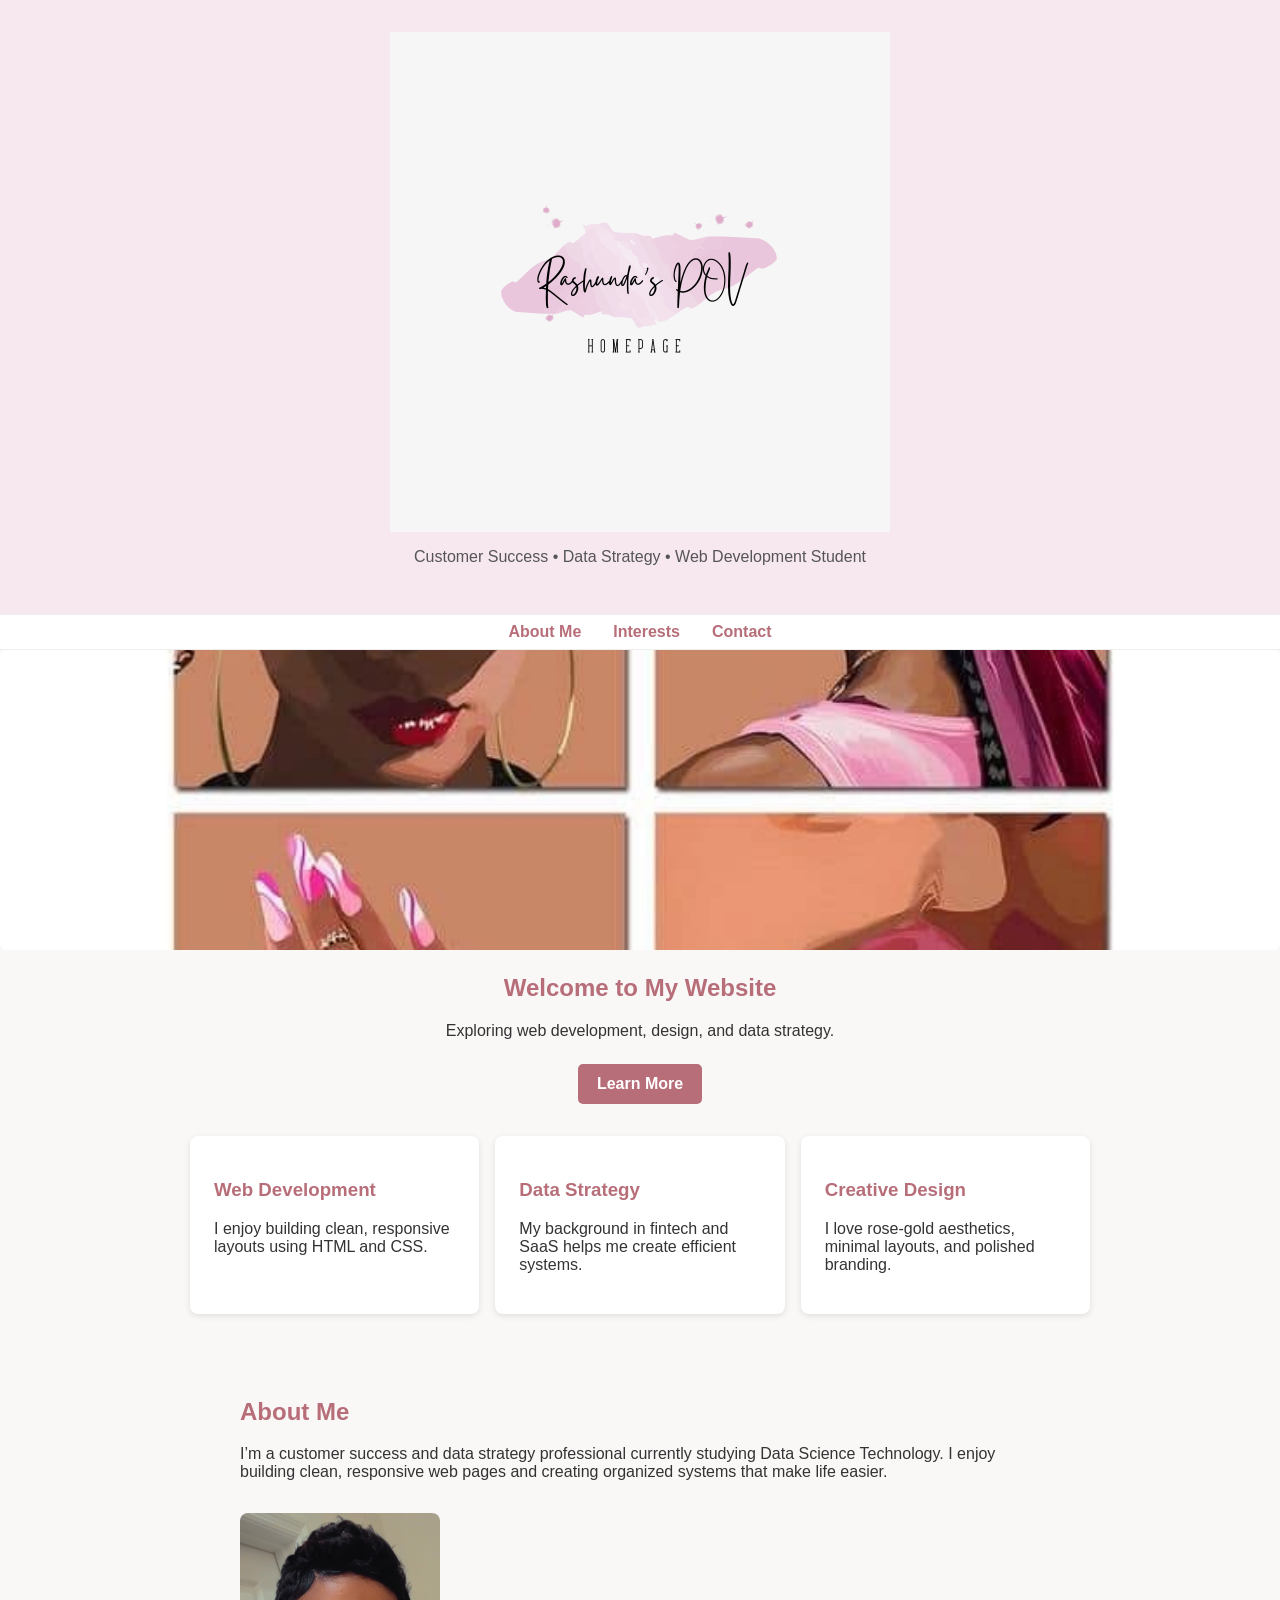
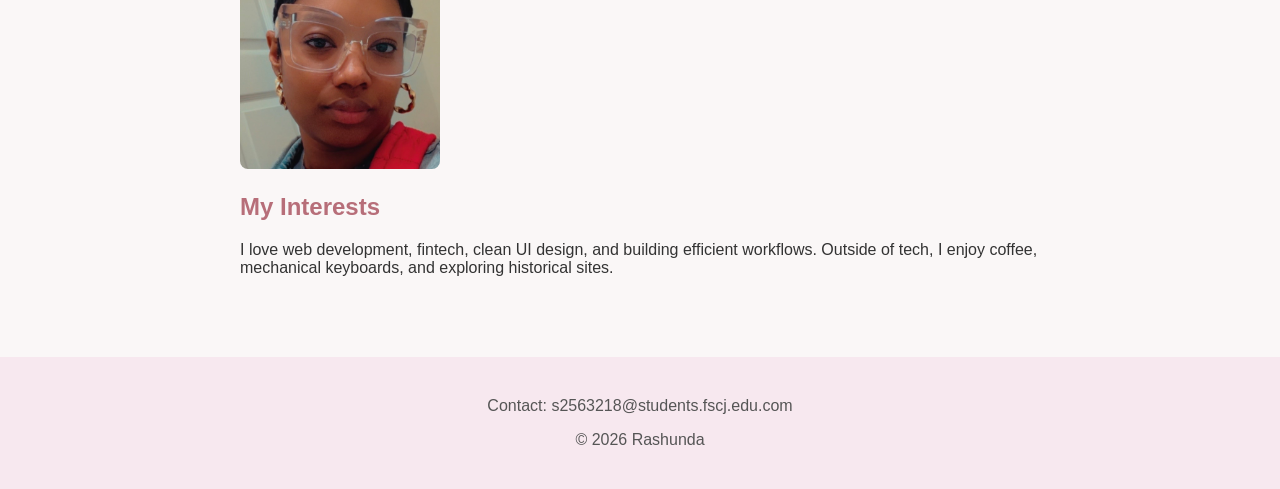
==== index.html @ 9751b0c3 "inital commit" ====
<!DOCTYPE html>
<html lang="en">
<head>
    <meta charset="UTF-8">
    <meta name="viewport" content="width=device-width, initial-scale=1.0">
    <title>Rashunda | Personal Homepage</title>
    <link rel="stylesheet" href="styles.css">
</head>

<body>

    <!-- ===== Header ===== -->
      <header>
    <img src="logo.png" alt="Rashunda logo" class="logo-img">
    <p class="tagline">Customer Success • Data Strategy • Web Development Student</p>
   </header>
       <!-- ===== Navigation ===== -->
    <nav>
        <ul>
            <li><a href="#about">About Me</a></li>
            <li><a href="#interests">Interests</a></li>
            <li><a href="#contact">Contact</a></li>
        </ul>
    </nav>
    <!-- ===== Hero Content ===== -->
    <section class="hero">
    <img src="banner.jpg" alt="Decorative banner image" class="hero-img">
    <div class="hero-content">
        <h2>Welcome to My Website</h2>
        <p>Exploring web development, design, and data strategy.</p>
        <a href="#interests" class="cta-btn">Learn More</a>
    </div>
    </section>
   <!-- ===== Content Grid ===== -->
   <section class="content-grid">
    <div class="card">
        <h3>Web Development</h3>
        <p>I enjoy building clean, responsive layouts using HTML and CSS.</p>
    </div>

    <div class="card">
        <h3>Data Strategy</h3>
        <p>My background in fintech and SaaS helps me create efficient systems.</p>
    </div>

    <div class="card">
        <h3>Creative Design</h3>
        <p>I love rose‑gold aesthetics, minimal layouts, and polished branding.</p>
    </div>
    </section> 
    <!-- ===== Main Content ===== -->
    <main>

        <!-- About Section -->
        <section id="about">
            <h2>About Me</h2>
            <p>
                I’m a customer success and data strategy professional currently studying Data Science Technology.
                I enjoy building clean, responsive web pages and creating organized systems that make life easier.
            </p>

            <!-- Image Requirement -->
            <img src="profile.jpg" alt="A professional portrait of Rashunda" class="profile-img">
        </section>

        <!-- Interests Section -->
        <section id="interests">
            <h2>My Interests</h2>
            <p>
                I love web development, fintech, clean UI design, and building efficient workflows.
                Outside of tech, I enjoy coffee, mechanical keyboards, and exploring historical sites.
            </p>
        </section>

    </main>

    <!-- ===== Footer ===== -->
    <footer id="contact">
        <p>Contact: s2563218@students.fscj.edu.com</p>
        <p>&copy; 2026 Rashunda</p>
    </footer>

</body>
</html>
---- styles.css ----
/* ===== Global Styles ===== */
body {
    font-family: Arial, sans-serif;
    margin: 0;
    padding: 0;
    background: #faf7f7;
    color: #333;
}

/* ===== Header ===== */
header {
    text-align: center;
    padding: 2rem 1rem;
    background: #f7e8ef;
}

header h1 {
    margin: 0;
    font-size: 2rem;
    color: #b76e79;
}

.tagline {
    font-size: 1rem;
    color: #555;
}
/* ===== Logo Image ===== */
.logo-img {
    width: 500px;
    height: auto;
    display: block;
    margin: 0 auto 0.5rem auto;
}
/* ===== Responsive Design ===== */
@media (max-width: 700px) {
    .logo-img {
        width: 100px;
    }

    nav ul {
        flex-direction: column;
        text-align: center;
    }

    .content-grid {
        flex-direction: column;
    }

    .hero-img {
        max-height: 200px;
    }
}



/* ===== Navigation ===== */
nav {
    background: #fff;
    border-top: 1px solid #eee;
    border-bottom: 1px solid #eee;
}

nav ul {
    list-style: none;
    display: flex;
    justify-content: center;
    padding: 0.5rem 0;
    margin: 0;
}

nav li {
    margin: 0 1rem;
}

nav a {
    text-decoration: none;
    color: #b76e79;
    font-weight: bold;
}

nav a:hover {
    color: #8a5058;
}

/* ===== Main Content ===== */
main {
    padding: 2rem 1rem;
    max-width: 800px;
    margin: auto;
}

h2 {
    color: #b76e79;
}

/* Image styling */
.profile-img {
    width: 200px;
    border-radius: 8px;
    margin-top: 1rem;
}

/* ===== Footer ===== */
footer {
    text-align: center;
    padding: 1.5rem;
    background: #f7e8ef;
    margin-top: 2rem;
    color: #555;
}
/* ===== Hero Section ===== */
.hero {
    position: relative;
    text-align: center;
    color: #333;
    margin-bottom: 2rem;
}

.hero-img {
    width: 100%;
    max-height: 300px;
    object-fit: cover;
    border-radius: 6px;
}

.hero-content {
    margin-top: 1rem;
}

.cta-btn {
    display: inline-block;
    padding: 0.7rem 1.2rem;
    background: #b76e79;
    color: white;
    text-decoration: none;
    border-radius: 5px;
    margin-top: 0.5rem;
    font-weight: bold;
}

.cta-btn:hover {
    background: #8a5058;
}
/* ===== Content Grid ===== */
.content-grid {
    display: flex;
    gap: 1rem;
    margin: 2rem auto;
    max-width: 900px;
    padding: 0 1rem;
}

.card {
    background: white;
    padding: 1.5rem;
    border-radius: 8px;
    box-shadow: 0 2px 6px rgba(0,0,0,0.1);
    flex: 1;
}

.card h3 {
    color: #b76e79;
}
/* ===== Responsive Design ===== */
@media (max-width: 700px) {
    nav ul {
        flex-direction: column;
        text-align: center;
    }

    .content-grid {
        flex-direction: column;
    }

    .hero-img {
        max-height: 200px;
    }
}
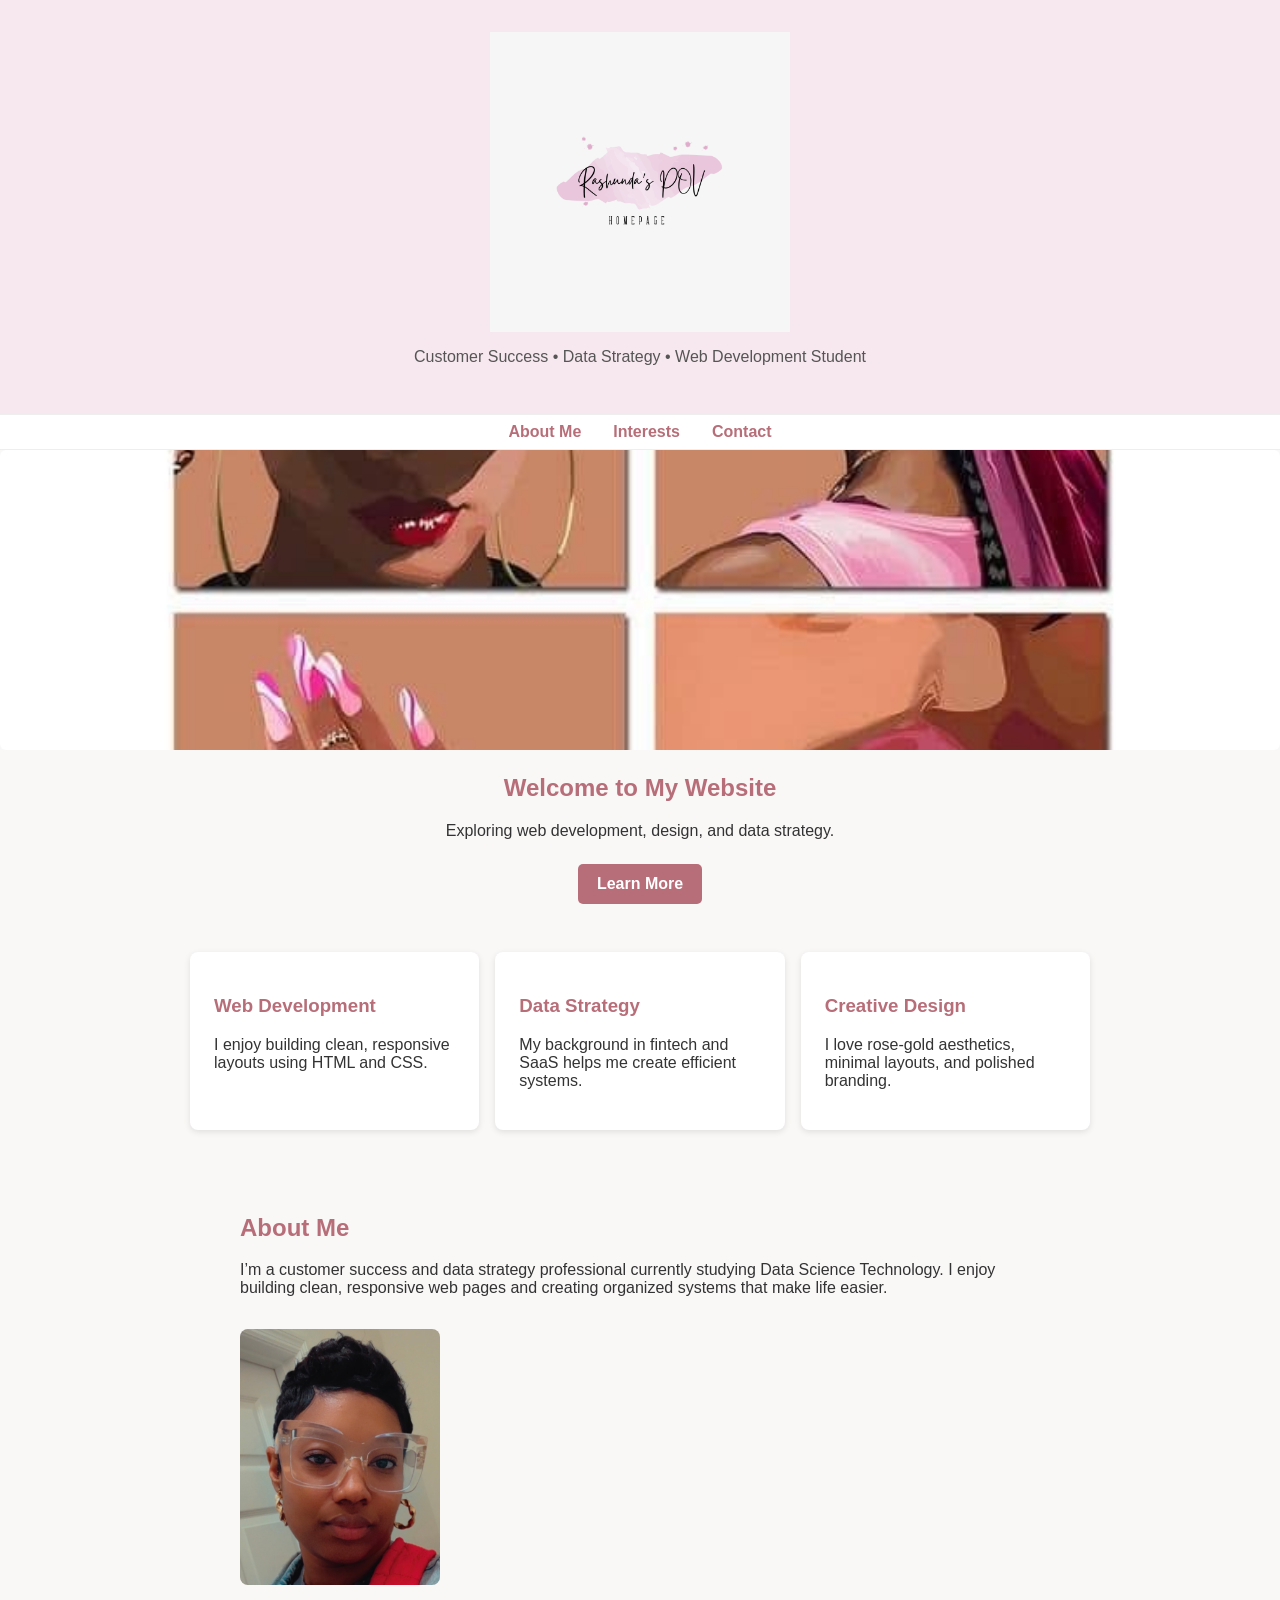
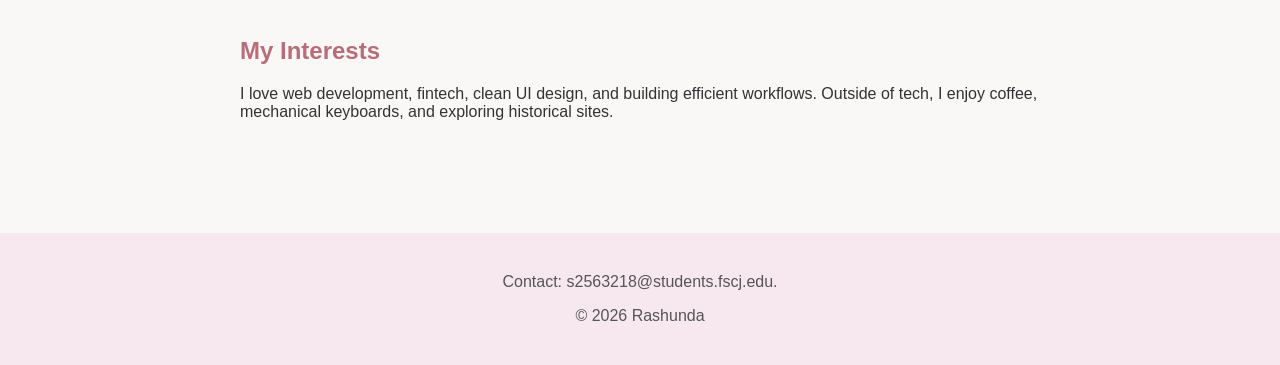
==== commit dabda7ea: "updated .html" ====
--- a/index.html
+++ b/index.html
@@ -76,7 +76,7 @@
 
     <!-- ===== Footer ===== -->
     <footer id="contact">
-        <p>Contact: s2563218@students.fscj.edu.com</p>
+        <p>Contact: s2563218@students.fscj.edu.</p>
         <p>&copy; 2026 Rashunda</p>
     </footer>
 
--- a/styles.css
+++ b/styles.css
@@ -5,6 +5,9 @@
     padding: 0;
     background: #faf7f7;
     color: #333;
+}
+section {
+    margin-bottom: 3rem;
 }
 
 /* ===== Header ===== */
@@ -26,7 +29,7 @@
 }
 /* ===== Logo Image ===== */
 .logo-img {
-    width: 500px;
+    width: 300px;
     height: auto;
     display: block;
     margin: 0 auto 0.5rem auto;
@@ -34,12 +37,13 @@
 /* ===== Responsive Design ===== */
 @media (max-width: 700px) {
     .logo-img {
-        width: 100px;
+        width: 160px;
     }
 
     nav ul {
         flex-direction: column;
         text-align: center;
+        margin-bottom: 1rem;
     }
 
     .content-grid {
@@ -48,6 +52,9 @@
 
     .hero-img {
         max-height: 200px;
+    }
+    .card {
+        margin-bottom: 1rem;
     }
 }
 
@@ -113,8 +120,7 @@
     position: relative;
     text-align: center;
     color: #333;
-    margin-bottom: 2rem;
-}
+ }
 
 .hero-img {
     width: 100%;
@@ -161,19 +167,3 @@
 .card h3 {
     color: #b76e79;
 }
-/* ===== Responsive Design ===== */
-@media (max-width: 700px) {
-    nav ul {
-        flex-direction: column;
-        text-align: center;
-    }
-
-    .content-grid {
-        flex-direction: column;
-    }
-
-    .hero-img {
-        max-height: 200px;
-    }
-}
-
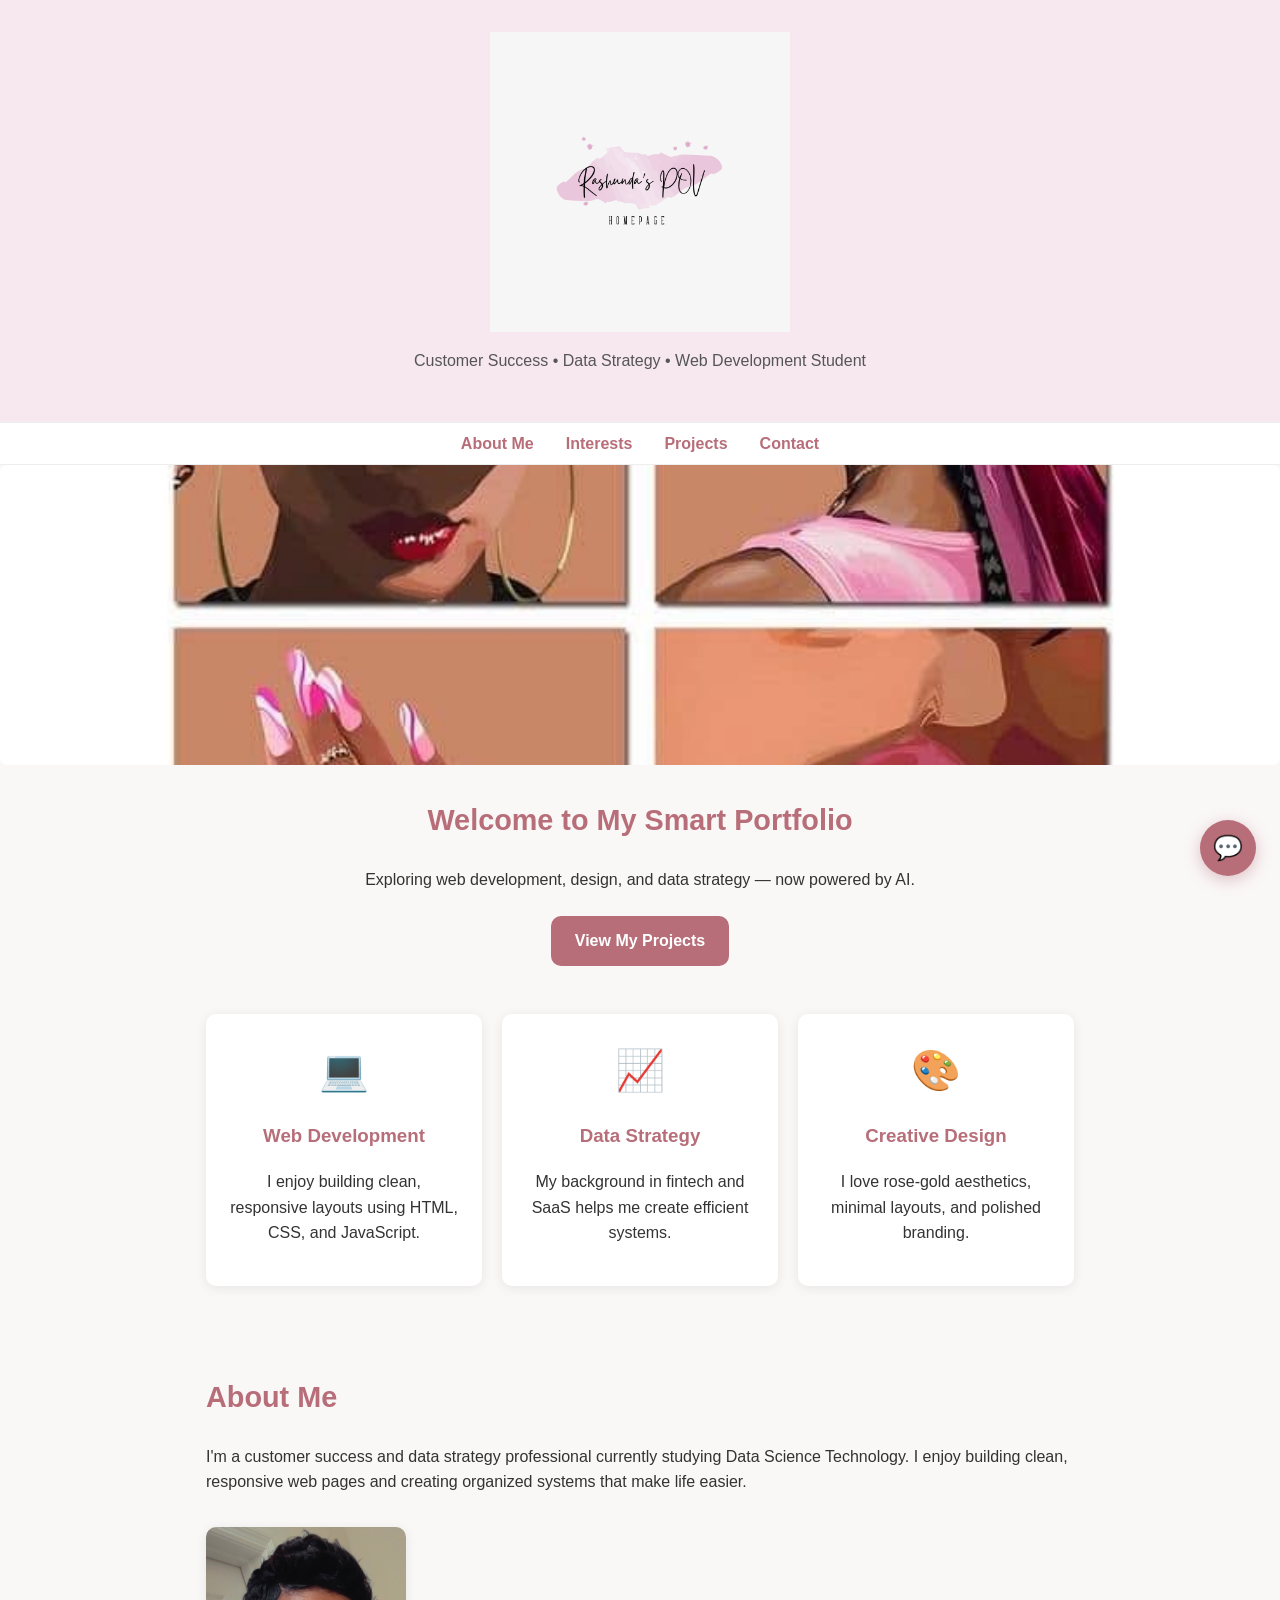
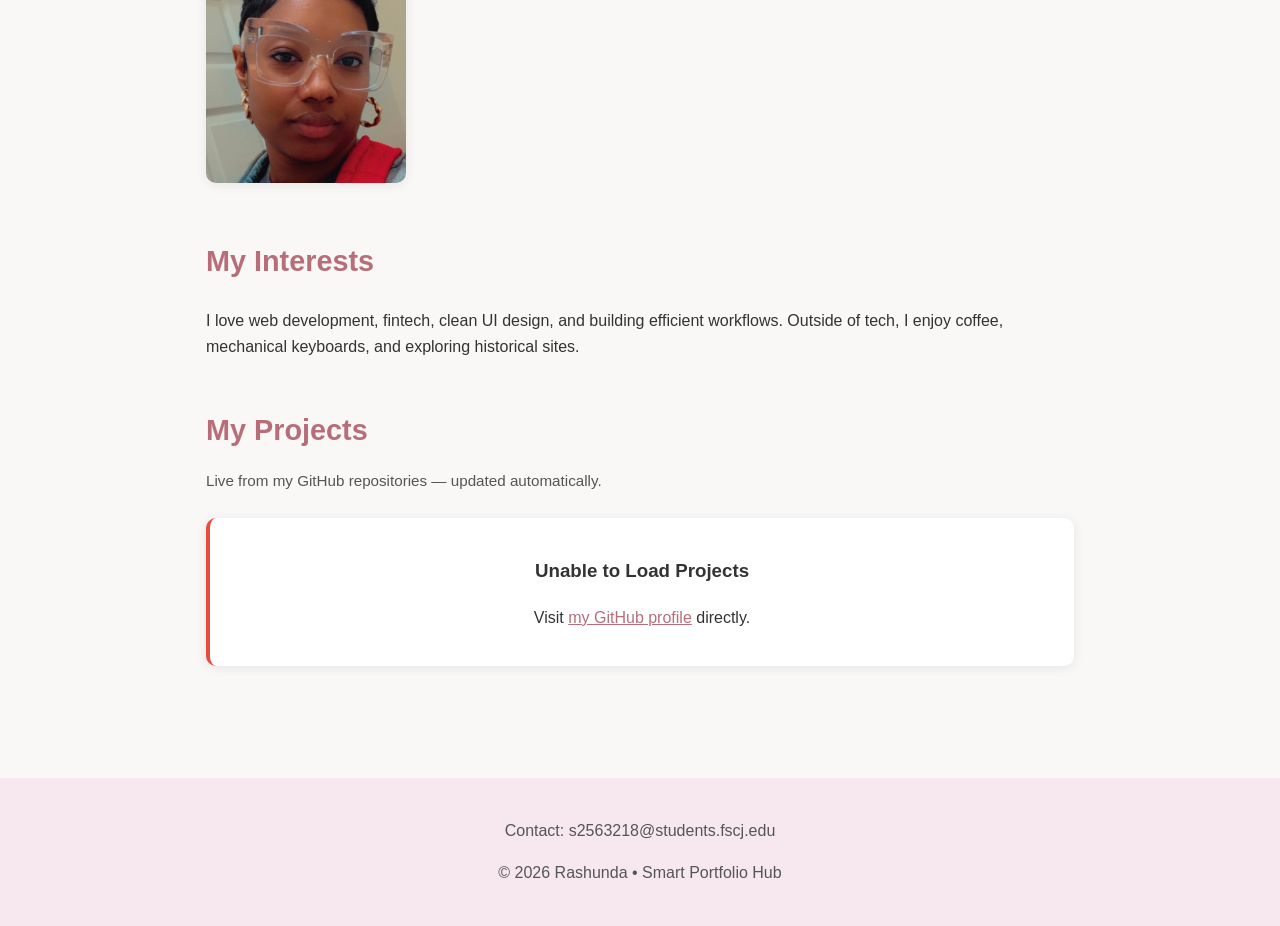
==== commit f572db5a: "updated to smart portfolio" ====
--- a/index.html
+++ b/index.html
@@ -1,84 +1,147 @@
 <!DOCTYPE html>
 <html lang="en">
 <head>
-    <meta charset="UTF-8">
-    <meta name="viewport" content="width=device-width, initial-scale=1.0">
-    <title>Rashunda | Personal Homepage</title>
-    <link rel="stylesheet" href="styles.css">
+  <meta charset="UTF-8">
+  <meta name="viewport" content="width=device-width, initial-scale=1.0">
+  <meta name="theme-color" content="#b76e79">
+  <meta name="description" content="Rashunda's Smart Portfolio Hub — AI-enhanced personal website showcasing web development, data strategy, and creative design.">
+  <title>Rashunda | Smart Portfolio Hub</title>
+  <link rel="stylesheet" href="styles.css">
+  <link rel="manifest" href="manifest.json">
+  <link rel="icon" href="logo.png" type="image/png">
 </head>
-
 <body>
 
-    <!-- ===== Header ===== -->
-      <header>
+  <!-- ===== Header ===== -->
+  <header>
     <img src="logo.png" alt="Rashunda logo" class="logo-img">
-    <p class="tagline">Customer Success • Data Strategy • Web Development Student</p>
-   </header>
-       <!-- ===== Navigation ===== -->
-    <nav>
-        <ul>
-            <li><a href="#about">About Me</a></li>
-            <li><a href="#interests">Interests</a></li>
-            <li><a href="#contact">Contact</a></li>
-        </ul>
-    </nav>
-    <!-- ===== Hero Content ===== -->
-    <section class="hero">
+    <p class="tagline">Customer Success &bull; Data Strategy &bull; Web Development Student</p>
+  </header>
+
+  <!-- ===== Navigation ===== -->
+  <nav>
+    <button class="hamburger" id="hamburger" aria-label="Toggle navigation menu">
+      <span></span><span></span><span></span>
+    </button>
+    <ul id="nav-links">
+      <li><a href="#about">About Me</a></li>
+      <li><a href="#interests">Interests</a></li>
+      <li><a href="#projects">Projects</a></li>
+      <li><a href="#contact">Contact</a></li>
+    </ul>
+  </nav>
+
+  <!-- ===== Hero Content ===== -->
+  <section class="hero">
     <img src="banner.jpg" alt="Decorative banner image" class="hero-img">
     <div class="hero-content">
-        <h2>Welcome to My Website</h2>
-        <p>Exploring web development, design, and data strategy.</p>
-        <a href="#interests" class="cta-btn">Learn More</a>
+      <h2>Welcome to My Smart Portfolio</h2>
+      <p>Exploring web development, design, and data strategy — now powered by AI.</p>
+      <a href="#projects" class="cta-btn">View My Projects</a>
     </div>
+  </section>
+
+  <!-- ===== Content Grid ===== -->
+  <section class="content-grid fade-in">
+    <div class="card">
+      <div class="card-icon">&#128187;</div>
+      <h3>Web Development</h3>
+      <p>I enjoy building clean, responsive layouts using HTML, CSS, and JavaScript.</p>
+    </div>
+    <div class="card">
+      <div class="card-icon">&#128200;</div>
+      <h3>Data Strategy</h3>
+      <p>My background in fintech and SaaS helps me create efficient systems.</p>
+    </div>
+    <div class="card">
+      <div class="card-icon">&#127912;</div>
+      <h3>Creative Design</h3>
+      <p>I love rose&#8209;gold aesthetics, minimal layouts, and polished branding.</p>
+    </div>
+  </section>
+
+  <!-- ===== Main Content ===== -->
+  <main>
+
+    <!-- About Section -->
+    <section id="about" class="fade-in">
+      <h2>About Me</h2>
+      <p>
+        I'm a customer success and data strategy professional currently studying
+        Data Science Technology. I enjoy building clean, responsive web pages and
+        creating organized systems that make life easier.
+      </p>
+      <img src="profile.jpg" alt="A professional portrait of Rashunda" class="profile-img">
     </section>
-   <!-- ===== Content Grid ===== -->
-   <section class="content-grid">
-    <div class="card">
-        <h3>Web Development</h3>
-        <p>I enjoy building clean, responsive layouts using HTML and CSS.</p>
+
+    <!-- Interests Section -->
+    <section id="interests" class="fade-in">
+      <h2>My Interests</h2>
+      <p>
+        I love web development, fintech, clean UI design, and building efficient
+        workflows. Outside of tech, I enjoy coffee, mechanical keyboards, and
+        exploring historical sites.
+      </p>
+    </section>
+
+    <!-- ===== Projects Section (GitHub API) ===== -->
+    <section id="projects" class="fade-in">
+      <h2>My Projects</h2>
+      <p class="section-subtitle">Live from my GitHub repositories — updated automatically.</p>
+      <div class="projects-grid" id="projects-grid">
+        <div class="project-card skeleton-card">
+          <div class="skeleton skeleton-title"></div>
+          <div class="skeleton skeleton-text"></div>
+          <div class="skeleton skeleton-text short"></div>
+        </div>
+        <div class="project-card skeleton-card">
+          <div class="skeleton skeleton-title"></div>
+          <div class="skeleton skeleton-text"></div>
+          <div class="skeleton skeleton-text short"></div>
+        </div>
+        <div class="project-card skeleton-card">
+          <div class="skeleton skeleton-title"></div>
+          <div class="skeleton skeleton-text"></div>
+          <div class="skeleton skeleton-text short"></div>
+        </div>
+      </div>
+    </section>
+
+  </main>
+
+  <!-- ===== Footer ===== -->
+  <footer id="contact">
+    <p>Contact: s2563218@students.fscj.edu</p>
+    <p>&copy; 2026 Rashunda &bull; Smart Portfolio Hub</p>
+    <p class="pwa-note" id="pwa-note"></p>
+  </footer>
+
+  <!-- ===== Chatbot Widget ===== -->
+  <div class="chatbot-container" id="chatbot-container">
+    <button class="chatbot-toggle" id="chatbot-toggle" aria-label="Open AI chat assistant">
+      <span class="chat-icon">&#128172;</span>
+      <span class="close-icon">&times;</span>
+    </button>
+    <div class="chatbot-window" id="chatbot-window">
+      <div class="chatbot-header">
+        <span class="chatbot-title">&#129302; Ask About Rashunda</span>
+        <span class="chatbot-status" id="chatbot-status">Online</span>
+      </div>
+      <div class="chatbot-messages" id="chatbot-messages">
+        <div class="message bot-message">
+          <p>Hi! I'm Rashunda's AI assistant. Ask me anything about her skills, projects, or background!</p>
+        </div>
+      </div>
+      <form class="chatbot-input-area" id="chatbot-form">
+        <input type="text" id="chatbot-input" placeholder="Type a question..." autocomplete="off" required>
+        <button type="submit" aria-label="Send message">&#10148;</button>
+      </form>
+      <div class="chatbot-api-note">
+        <small>Powered by Google Gemini AI</small>
+      </div>
     </div>
+  </div>
 
-    <div class="card">
-        <h3>Data Strategy</h3>
-        <p>My background in fintech and SaaS helps me create efficient systems.</p>
-    </div>
-
-    <div class="card">
-        <h3>Creative Design</h3>
-        <p>I love rose‑gold aesthetics, minimal layouts, and polished branding.</p>
-    </div>
-    </section> 
-    <!-- ===== Main Content ===== -->
-    <main>
-
-        <!-- About Section -->
-        <section id="about">
-            <h2>About Me</h2>
-            <p>
-                I’m a customer success and data strategy professional currently studying Data Science Technology.
-                I enjoy building clean, responsive web pages and creating organized systems that make life easier.
-            </p>
-
-            <!-- Image Requirement -->
-            <img src="profile.jpg" alt="A professional portrait of Rashunda" class="profile-img">
-        </section>
-
-        <!-- Interests Section -->
-        <section id="interests">
-            <h2>My Interests</h2>
-            <p>
-                I love web development, fintech, clean UI design, and building efficient workflows.
-                Outside of tech, I enjoy coffee, mechanical keyboards, and exploring historical sites.
-            </p>
-        </section>
-
-    </main>
-
-    <!-- ===== Footer ===== -->
-    <footer id="contact">
-        <p>Contact: s2563218@students.fscj.edu.</p>
-        <p>&copy; 2026 Rashunda</p>
-    </footer>
-
+  <script src="script.js"></script>
 </body>
-</html>+</html>
--- a/styles.css
+++ b/styles.css
@@ -1,169 +1,242 @@
-/* ===== Global Styles ===== */
+/* ============================================================
+   styles.css — Smart Portfolio Hub
+   Theme: Rose-gold minimal | Responsive | Animated
+   ============================================================ */
+
+:root {
+  --primary: #b76e79;
+  --primary-dark: #8a5058;
+  --primary-light: #f7e8ef;
+  --bg: #faf7f7;
+  --card-bg: #ffffff;
+  --text: #333333;
+  --text-light: #555555;
+  --border: #eeeeee;
+  --shadow: 0 2px 12px rgba(0, 0, 0, 0.08);
+  --radius: 10px;
+  --transition: 0.3s ease;
+}
+
+*, *::before, *::after { box-sizing: border-box; }
+html { scroll-behavior: smooth; }
+
 body {
-    font-family: Arial, sans-serif;
-    margin: 0;
-    padding: 0;
-    background: #faf7f7;
-    color: #333;
-}
-section {
-    margin-bottom: 3rem;
-}
-
-/* ===== Header ===== */
+  font-family: "Segoe UI", Arial, sans-serif;
+  margin: 0; padding: 0;
+  background: var(--bg);
+  color: var(--text);
+  line-height: 1.6;
+}
+
+section { margin-bottom: 3rem; }
+img { max-width: 100%; height: auto; }
+
+/* Fade-in animation */
+.fade-in {
+  opacity: 0; transform: translateY(30px);
+  transition: opacity 0.6s ease, transform 0.6s ease;
+}
+.fade-in.visible { opacity: 1; transform: translateY(0); }
+
+/* Header */
 header {
-    text-align: center;
-    padding: 2rem 1rem;
-    background: #f7e8ef;
-}
-
-header h1 {
-    margin: 0;
-    font-size: 2rem;
-    color: #b76e79;
-}
-
-.tagline {
-    font-size: 1rem;
-    color: #555;
-}
-/* ===== Logo Image ===== */
-.logo-img {
-    width: 300px;
-    height: auto;
-    display: block;
-    margin: 0 auto 0.5rem auto;
-}
-/* ===== Responsive Design ===== */
-@media (max-width: 700px) {
-    .logo-img {
-        width: 160px;
-    }
-
-    nav ul {
-        flex-direction: column;
-        text-align: center;
-        margin-bottom: 1rem;
-    }
-
-    .content-grid {
-        flex-direction: column;
-    }
-
-    .hero-img {
-        max-height: 200px;
-    }
-    .card {
-        margin-bottom: 1rem;
-    }
-}
-
-
-
-/* ===== Navigation ===== */
+  text-align: center; padding: 2rem 1rem;
+  background: var(--primary-light);
+}
+header h1 { margin: 0; font-size: 2rem; color: var(--primary); }
+.tagline { font-size: 1rem; color: var(--text-light); }
+.logo-img { width: 300px; height: auto; display: block; margin: 0 auto 0.5rem auto; }
+
+/* Navigation */
 nav {
-    background: #fff;
-    border-top: 1px solid #eee;
-    border-bottom: 1px solid #eee;
-}
-
+  background: var(--card-bg);
+  border-top: 1px solid var(--border);
+  border-bottom: 1px solid var(--border);
+  position: sticky; top: 0; z-index: 100;
+}
 nav ul {
-    list-style: none;
-    display: flex;
-    justify-content: center;
-    padding: 0.5rem 0;
-    margin: 0;
-}
-
-nav li {
-    margin: 0 1rem;
-}
-
+  list-style: none; display: flex;
+  justify-content: center; padding: 0.5rem 0; margin: 0;
+}
+nav li { margin: 0 1rem; }
 nav a {
-    text-decoration: none;
-    color: #b76e79;
-    font-weight: bold;
-}
-
-nav a:hover {
-    color: #8a5058;
-}
-
-/* ===== Main Content ===== */
-main {
-    padding: 2rem 1rem;
-    max-width: 800px;
-    margin: auto;
-}
-
-h2 {
-    color: #b76e79;
-}
-
-/* Image styling */
-.profile-img {
-    width: 200px;
-    border-radius: 8px;
-    margin-top: 1rem;
-}
-
-/* ===== Footer ===== */
+  text-decoration: none; color: var(--primary);
+  font-weight: bold; transition: color var(--transition); position: relative;
+}
+nav a::after {
+  content: ""; position: absolute; bottom: -4px; left: 0;
+  width: 0; height: 2px; background: var(--primary);
+  transition: width var(--transition);
+}
+nav a:hover { color: var(--primary-dark); }
+nav a:hover::after { width: 100%; }
+
+/* Hamburger */
+.hamburger {
+  display: none; flex-direction: column; gap: 5px;
+  background: none; border: none; cursor: pointer;
+  padding: 12px 16px; margin-left: auto;
+}
+.hamburger span {
+  display: block; width: 25px; height: 3px;
+  background: var(--primary); border-radius: 3px;
+  transition: var(--transition);
+}
+.hamburger.active span:nth-child(1) { transform: rotate(45deg) translate(6px, 6px); }
+.hamburger.active span:nth-child(2) { opacity: 0; }
+.hamburger.active span:nth-child(3) { transform: rotate(-45deg) translate(6px, -6px); }
+
+/* Main */
+main { padding: 2rem 1rem; max-width: 900px; margin: auto; }
+h2 { color: var(--primary); font-size: 1.8rem; }
+.section-subtitle { color: var(--text-light); font-size: 0.95rem; margin-top: -0.5rem; margin-bottom: 1.5rem; }
+.profile-img { width: 200px; border-radius: var(--radius); margin-top: 1rem; box-shadow: var(--shadow); }
+
+/* Footer */
 footer {
-    text-align: center;
-    padding: 1.5rem;
-    background: #f7e8ef;
-    margin-top: 2rem;
-    color: #555;
-}
-/* ===== Hero Section ===== */
-.hero {
-    position: relative;
-    text-align: center;
-    color: #333;
- }
-
-.hero-img {
-    width: 100%;
-    max-height: 300px;
-    object-fit: cover;
-    border-radius: 6px;
-}
-
-.hero-content {
-    margin-top: 1rem;
-}
-
+  text-align: center; padding: 1.5rem;
+  background: var(--primary-light); margin-top: 2rem; color: var(--text-light);
+}
+.pwa-note { font-size: 0.85rem; color: var(--primary); margin-top: 0.5rem; font-style: italic; }
+
+/* Hero */
+.hero { position: relative; text-align: center; color: var(--text); }
+.hero-img { width: 100%; max-height: 300px; object-fit: cover; border-radius: 6px; }
+.hero-content { margin-top: 1rem; }
 .cta-btn {
-    display: inline-block;
-    padding: 0.7rem 1.2rem;
-    background: #b76e79;
-    color: white;
-    text-decoration: none;
-    border-radius: 5px;
-    margin-top: 0.5rem;
-    font-weight: bold;
-}
-
-.cta-btn:hover {
-    background: #8a5058;
-}
-/* ===== Content Grid ===== */
-.content-grid {
-    display: flex;
-    gap: 1rem;
-    margin: 2rem auto;
-    max-width: 900px;
-    padding: 0 1rem;
-}
-
+  display: inline-block; padding: 0.75rem 1.5rem;
+  background: var(--primary); color: white; text-decoration: none;
+  border-radius: var(--radius); margin-top: 0.5rem; font-weight: bold;
+  transition: background var(--transition), transform var(--transition);
+}
+.cta-btn:hover { background: var(--primary-dark); transform: translateY(-2px); }
+
+/* Content Grid */
+.content-grid { display: flex; gap: 1.25rem; margin: 2rem auto; max-width: 900px; padding: 0 1rem; }
 .card {
-    background: white;
-    padding: 1.5rem;
-    border-radius: 8px;
-    box-shadow: 0 2px 6px rgba(0,0,0,0.1);
-    flex: 1;
-}
-
-.card h3 {
-    color: #b76e79;
-}
+  background: var(--card-bg); padding: 1.5rem; border-radius: var(--radius);
+  box-shadow: var(--shadow); flex: 1; text-align: center;
+  transition: transform var(--transition), box-shadow var(--transition);
+}
+.card:hover { transform: translateY(-4px); box-shadow: 0 6px 20px rgba(0,0,0,0.12); }
+.card h3 { color: var(--primary); }
+.card-icon { font-size: 2.5rem; margin-bottom: 0.5rem; }
+
+/* Projects */
+.projects-grid { display: grid; grid-template-columns: repeat(auto-fill, minmax(260px, 1fr)); gap: 1.25rem; }
+.project-card {
+  background: var(--card-bg); padding: 1.25rem; border-radius: var(--radius);
+  box-shadow: var(--shadow); border-left: 4px solid var(--primary);
+  transition: transform var(--transition), box-shadow var(--transition);
+}
+.project-card:hover { transform: translateY(-3px); box-shadow: 0 6px 20px rgba(0,0,0,0.12); }
+.project-title a { color: var(--primary); text-decoration: none; font-size: 1.1rem; }
+.project-title a:hover { color: var(--primary-dark); text-decoration: underline; }
+.project-desc { font-size: 0.9rem; color: var(--text-light); margin: 0.5rem 0; line-height: 1.5; }
+.project-meta { display: flex; gap: 1rem; font-size: 0.8rem; color: #888; flex-wrap: wrap; margin-top: 0.75rem; align-items: center; }
+.lang-dot { display: inline-block; width: 10px; height: 10px; border-radius: 50%; margin-right: 4px; vertical-align: middle; }
+.error-card { grid-column: 1 / -1; text-align: center; border-left-color: #e74c3c; }
+.error-card a { color: var(--primary); }
+
+/* Skeletons */
+.skeleton-card { border-left-color: var(--border); }
+.skeleton {
+  background: linear-gradient(90deg, var(--border) 25%, #f5f0f0 50%, var(--border) 75%);
+  background-size: 200% 100%; animation: shimmer 1.5s infinite; border-radius: 6px;
+}
+.skeleton-title { height: 20px; width: 65%; margin-bottom: 12px; }
+.skeleton-text { height: 14px; width: 90%; margin-bottom: 8px; }
+.skeleton-text.short { width: 50%; }
+@keyframes shimmer { 0% { background-position: 200% 0; } 100% { background-position: -200% 0; } }
+
+/* ── Chatbot ── */
+.chatbot-container { position: fixed; bottom: 24px; right: 24px; z-index: 1000; }
+.chatbot-toggle {
+  width: 56px; height: 56px; border-radius: 50%;
+  background: var(--primary); color: white; border: none; cursor: pointer;
+  font-size: 1.5rem; display: flex; align-items: center; justify-content: center;
+  box-shadow: 0 4px 15px rgba(183,110,121,0.4);
+  transition: background var(--transition), transform var(--transition);
+  position: relative; z-index: 10;
+}
+.chatbot-toggle:hover { background: var(--primary-dark); transform: scale(1.08); }
+.chatbot-toggle .close-icon { display: none; font-size: 1.8rem; }
+.chatbot-container.open .chatbot-toggle .chat-icon { display: none; }
+.chatbot-container.open .chatbot-toggle .close-icon { display: block; }
+
+.chatbot-window {
+  display: none; position: absolute; bottom: 70px; right: 0;
+  width: 340px; max-height: 460px; background: var(--card-bg);
+  border-radius: 16px; box-shadow: 0 8px 30px rgba(0,0,0,0.18);
+  overflow: hidden; flex-direction: column; animation: slideUp 0.3s ease;
+}
+.chatbot-container.open .chatbot-window { display: flex; }
+@keyframes slideUp { from { opacity: 0; transform: translateY(20px); } to { opacity: 1; transform: translateY(0); } }
+
+.chatbot-header {
+  background: var(--primary); color: white; padding: 14px 16px;
+  display: flex; justify-content: space-between; align-items: center;
+}
+.chatbot-title { font-weight: bold; font-size: 0.95rem; }
+.chatbot-status { font-size: 0.75rem; background: rgba(255,255,255,0.25); padding: 2px 8px; border-radius: 10px; }
+
+.chatbot-messages {
+  flex: 1; overflow-y: auto; padding: 14px; max-height: 300px;
+  display: flex; flex-direction: column; gap: 10px;
+}
+.message {
+  max-width: 85%; padding: 10px 14px; border-radius: 14px;
+  font-size: 0.88rem; line-height: 1.45; word-wrap: break-word;
+}
+.message p { margin: 0; }
+.bot-message { background: var(--primary-light); color: var(--text); align-self: flex-start; border-bottom-left-radius: 4px; }
+.user-message { background: var(--primary); color: white; align-self: flex-end; border-bottom-right-radius: 4px; }
+
+.typing-indicator { display: flex; gap: 5px; padding: 12px 18px; align-items: center; }
+.typing-indicator .dot {
+  width: 8px; height: 8px; border-radius: 50%;
+  background: var(--primary); animation: bounce 1.4s infinite;
+}
+.typing-indicator .dot:nth-child(2) { animation-delay: 0.2s; }
+.typing-indicator .dot:nth-child(3) { animation-delay: 0.4s; }
+@keyframes bounce { 0%, 60%, 100% { transform: translateY(0); } 30% { transform: translateY(-8px); } }
+
+.chatbot-input-area { display: flex; border-top: 1px solid var(--border); padding: 8px; gap: 6px; }
+.chatbot-input-area input {
+  flex: 1; border: 1px solid var(--border); border-radius: 20px;
+  padding: 8px 14px; font-size: 0.88rem; outline: none;
+  transition: border-color var(--transition);
+}
+.chatbot-input-area input:focus { border-color: var(--primary); }
+.chatbot-input-area button {
+  background: var(--primary); color: white; border: none; border-radius: 50%;
+  width: 36px; height: 36px; cursor: pointer; font-size: 1rem;
+  display: flex; align-items: center; justify-content: center;
+  transition: background var(--transition);
+}
+.chatbot-input-area button:hover { background: var(--primary-dark); }
+.chatbot-api-note { text-align: center; padding: 4px; background: #faf7f7; border-top: 1px solid var(--border); }
+.chatbot-api-note small { color: #aaa; font-size: 0.72rem; }
+
+/* ── Responsive ── */
+@media (max-width: 768px) {
+  .logo-img { width: 200px; }
+  .content-grid { flex-direction: column; }
+  .hero-img { max-height: 220px; }
+  .projects-grid { grid-template-columns: 1fr; }
+  h2 { font-size: 1.5rem; }
+}
+
+@media (max-width: 600px) {
+  .logo-img { width: 160px; }
+  .hamburger { display: flex; }
+  nav ul { display: none; flex-direction: column; text-align: center; padding: 0.5rem 0; gap: 0; }
+  nav ul.open { display: flex; }
+  nav li { margin: 0; padding: 0.6rem 0; border-bottom: 1px solid var(--border); }
+  nav li:last-child { border-bottom: none; }
+  .hero-img { max-height: 180px; }
+  main { padding: 1.5rem 1rem; }
+  .chatbot-window { width: calc(100vw - 48px); right: -8px; }
+  .chatbot-container { bottom: 16px; right: 16px; }
+  .chatbot-toggle { width: 50px; height: 50px; }
+}
